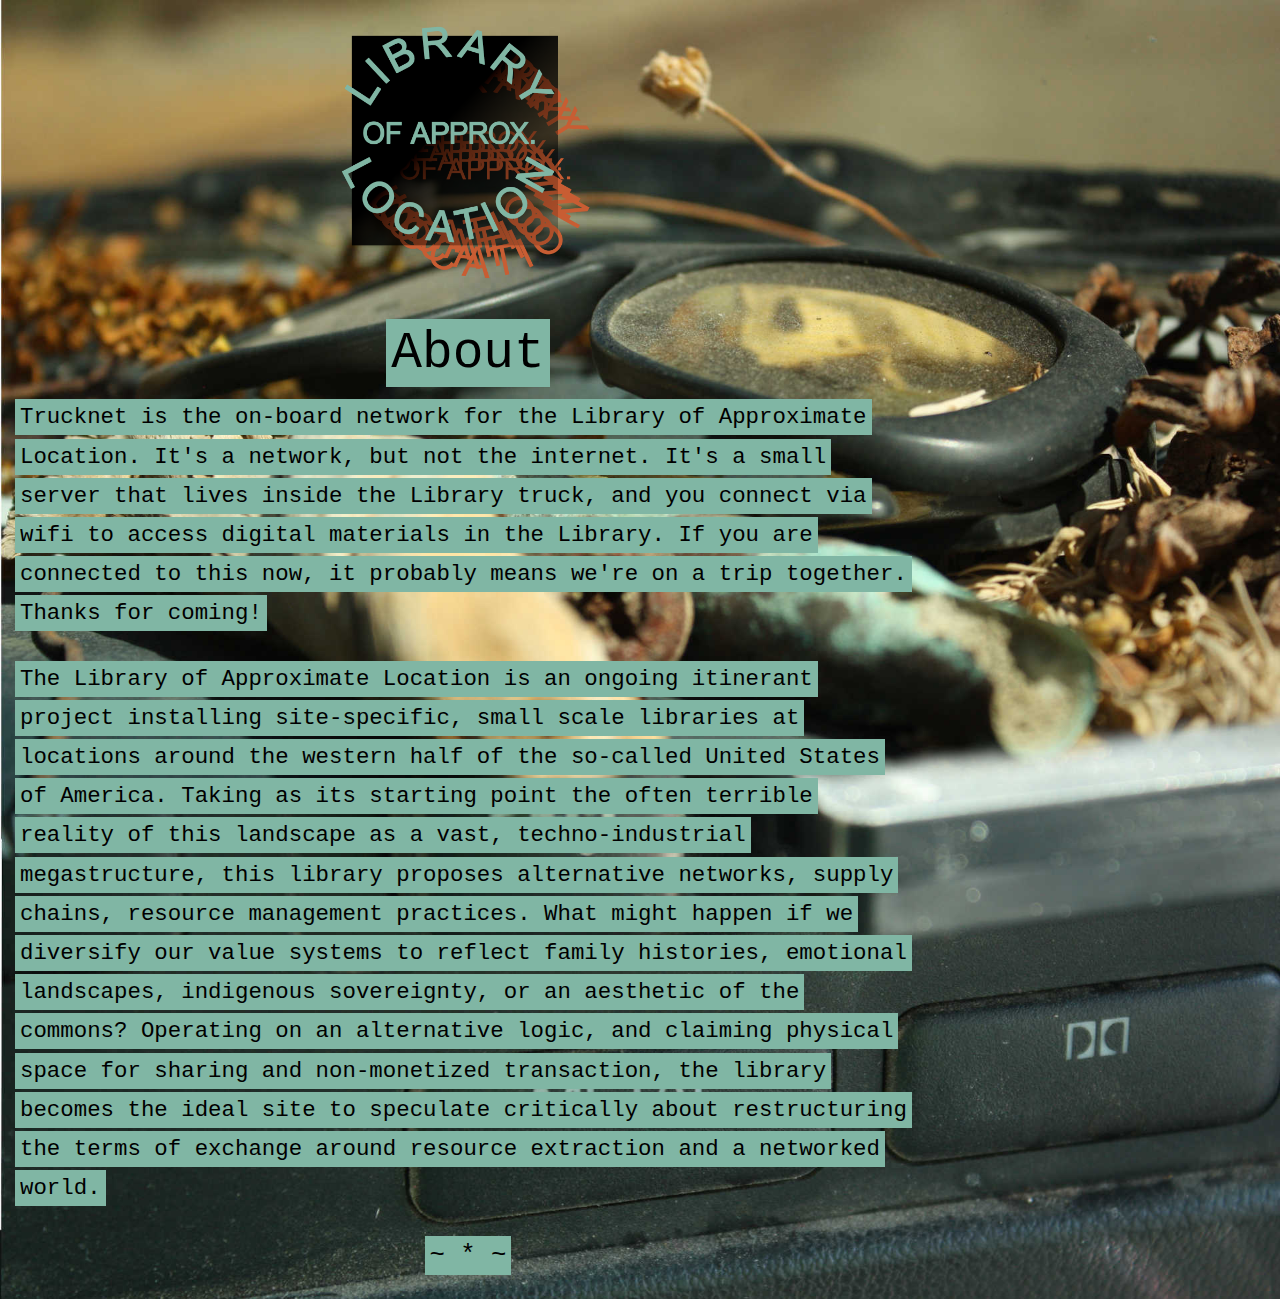
==== about.html @ 235fa909 "first commit" ====
<!DOCTYPE html>
<html>
<head>
  <meta charset="utf-8">
  <title>Trucknet | About</title>
  <link rel="stylesheet" href="assets/style.css">
</head>
<body>
  <div class="container">
    <div class="wrapper">
      <div class="logo">
        <p><img src="assets/Logo_green-red_cascade_gradientBlock_transpbackgrnd_small.png"></p>
      </div>
      <div class="big-content">
        <p class="highlight">About</p>
      </div>
      <div class="small-content">
        <p class="highlight">Trucknet is the on-board network for the Library of Approximate Location. It's a network, but not the internet. It's a small server that lives inside the Library truck, and you connect via wifi to access digital materials in the Library. If you are connected to this now, it probably means we're on a trip together. Thanks for coming!
        </p>
        <br>
        <br>
        <p class="highlight">The Library of Approximate Location is an ongoing itinerant project installing site-specific, small scale libraries at locations around the western half of the so-called United States of America. Taking as its starting point the often terrible reality of this landscape as a vast, techno-industrial megastructure, this library proposes alternative networks, supply chains, resource management practices. What might happen if we diversify our value systems to reflect family histories, emotional landscapes, indigenous sovereignty, or an aesthetic of the commons? Operating on an alternative logic, and claiming physical space for sharing and non-monetized transaction, the library becomes the ideal site to speculate critically about restructuring the terms of exchange around resource extraction and a networked world.
        </p>
      </div>
      <div class="footer-content">
        <p class="highlight" style="font-size: 2vw;"> ~ * ~ </p>
      </div>
   </div>
  </div>
</body>
</html>
---- assets/style.css ----
html, body {
  margin: 0;
  height: 100%;
}
a {
  text-decoration: underline;
  color: inherit;
}
a:hover {
  color: #c85c34;
}
.container {
  background-image: url('background.jpg');
  background-repeat: no-repeat;
  background-position: center top;
  background-size: cover;
  min-height: 100%;
  min-width: 100%;
  position: absolute;
  left: 0;
  top: 0;
}
.wrapper {
  width: 70%;
  margin: 20px;
}
@media screen and (max-width: 800px) {
  .wrapper {
    width: 95%;
    margin: 10px;
  }
}
.logo {
  text-align: center;
  width: 30%;
  margin: auto;
}
@media screen and (max-width: 800px) {
  .logo {
    width: 55%;
  }
}
img {
  max-width: 100%;
  height: auto;
}
.big-content {
  text-align: center;
  font-family: monospace;
  font-size: 4vw;
  color: black;
}
@media screen and (max-width: 900px) {
  .big-content {
    font-size: 2.5em;
  }
}
.highlight {
  background: #80b6a4;
  display: inline;
  line-height: 1.75;
  outline-width: 5px;
  outline-style: solid;
  outline-color: #80b6a4;
}
.small-content {
  text-align: left;
  font-family: monospace;
  font-size: 1.75vw;
  color: black;
}
@media screen and (max-width: 900px) {
  .small-content {
    font-size: 1.25em;
  }
}
.footer-content {
  text-align: center;
  font-family: monospace;
  font-size: 2vw;
  color: black;
  padding-top: 2vw;
}
@media screen and (max-width: 900px) {
  .footer-content {
    font-size: 2em;
  }
}
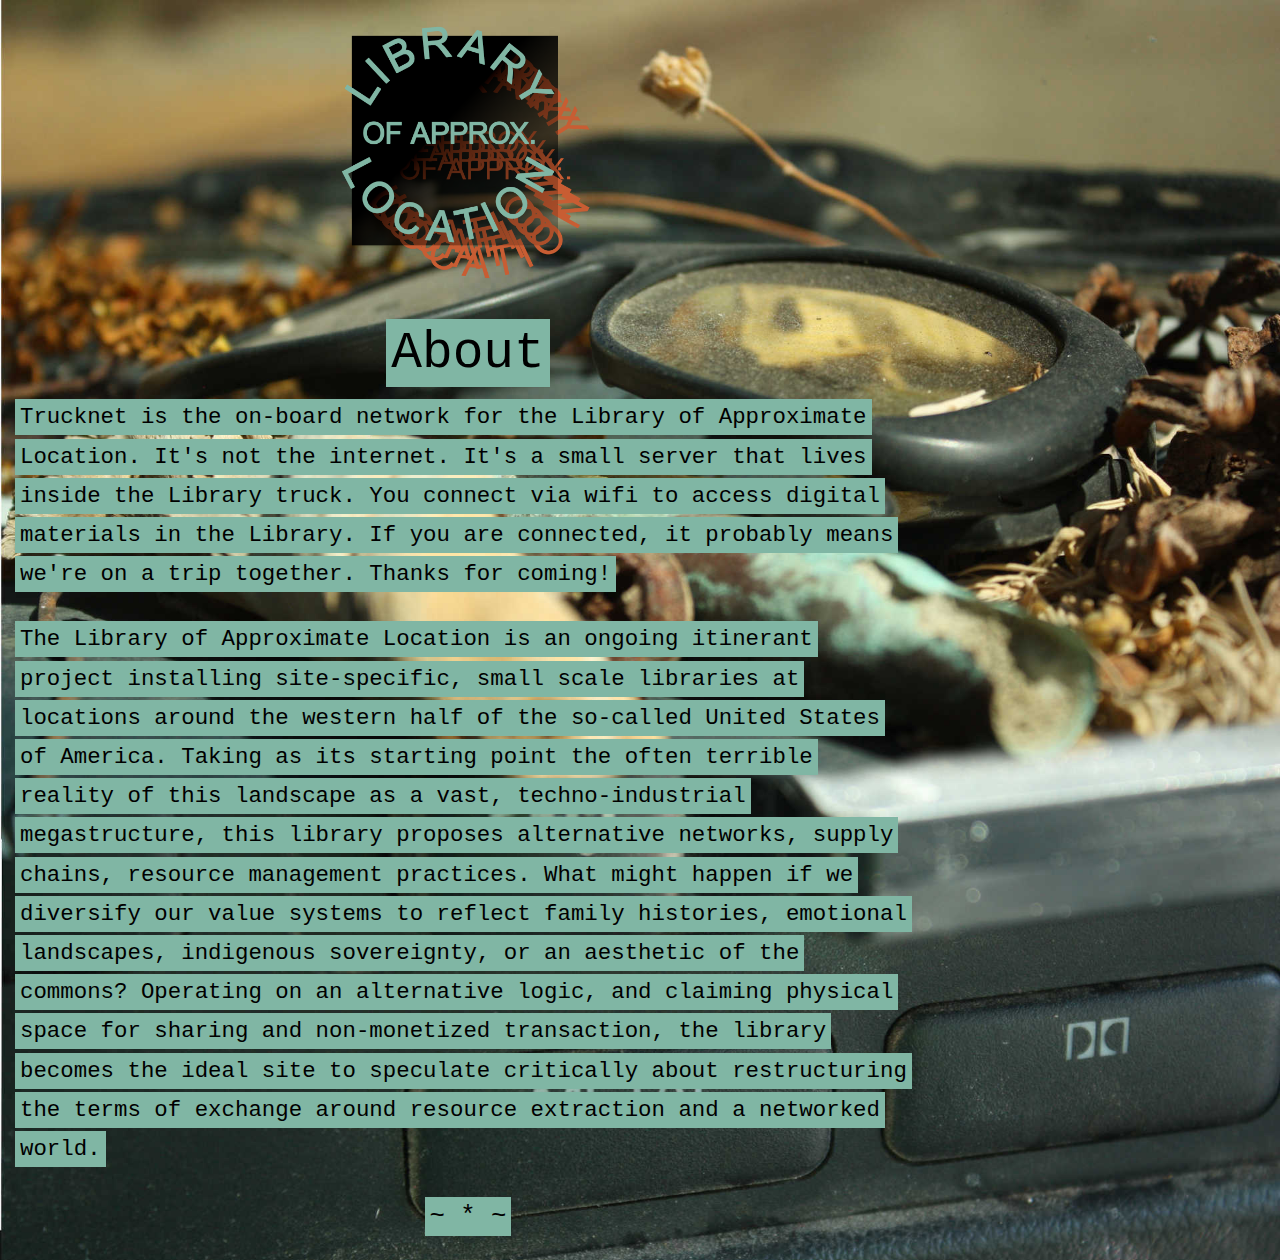
==== commit a10ec91b: "update page text" ====
--- a/about.html
+++ b/about.html
@@ -15,7 +15,7 @@
         <p class="highlight">About</p>
       </div>
       <div class="small-content">
-        <p class="highlight">Trucknet is the on-board network for the Library of Approximate Location. It's a network, but not the internet. It's a small server that lives inside the Library truck, and you connect via wifi to access digital materials in the Library. If you are connected to this now, it probably means we're on a trip together. Thanks for coming!
+        <p class="highlight">Trucknet is the on-board network for the Library of Approximate Location. It's not the internet. It's a small server that lives inside the Library truck. You connect via wifi to access digital materials in the Library. If you are connected, it probably means we're on a trip together. Thanks for coming!
         </p>
         <br>
         <br>
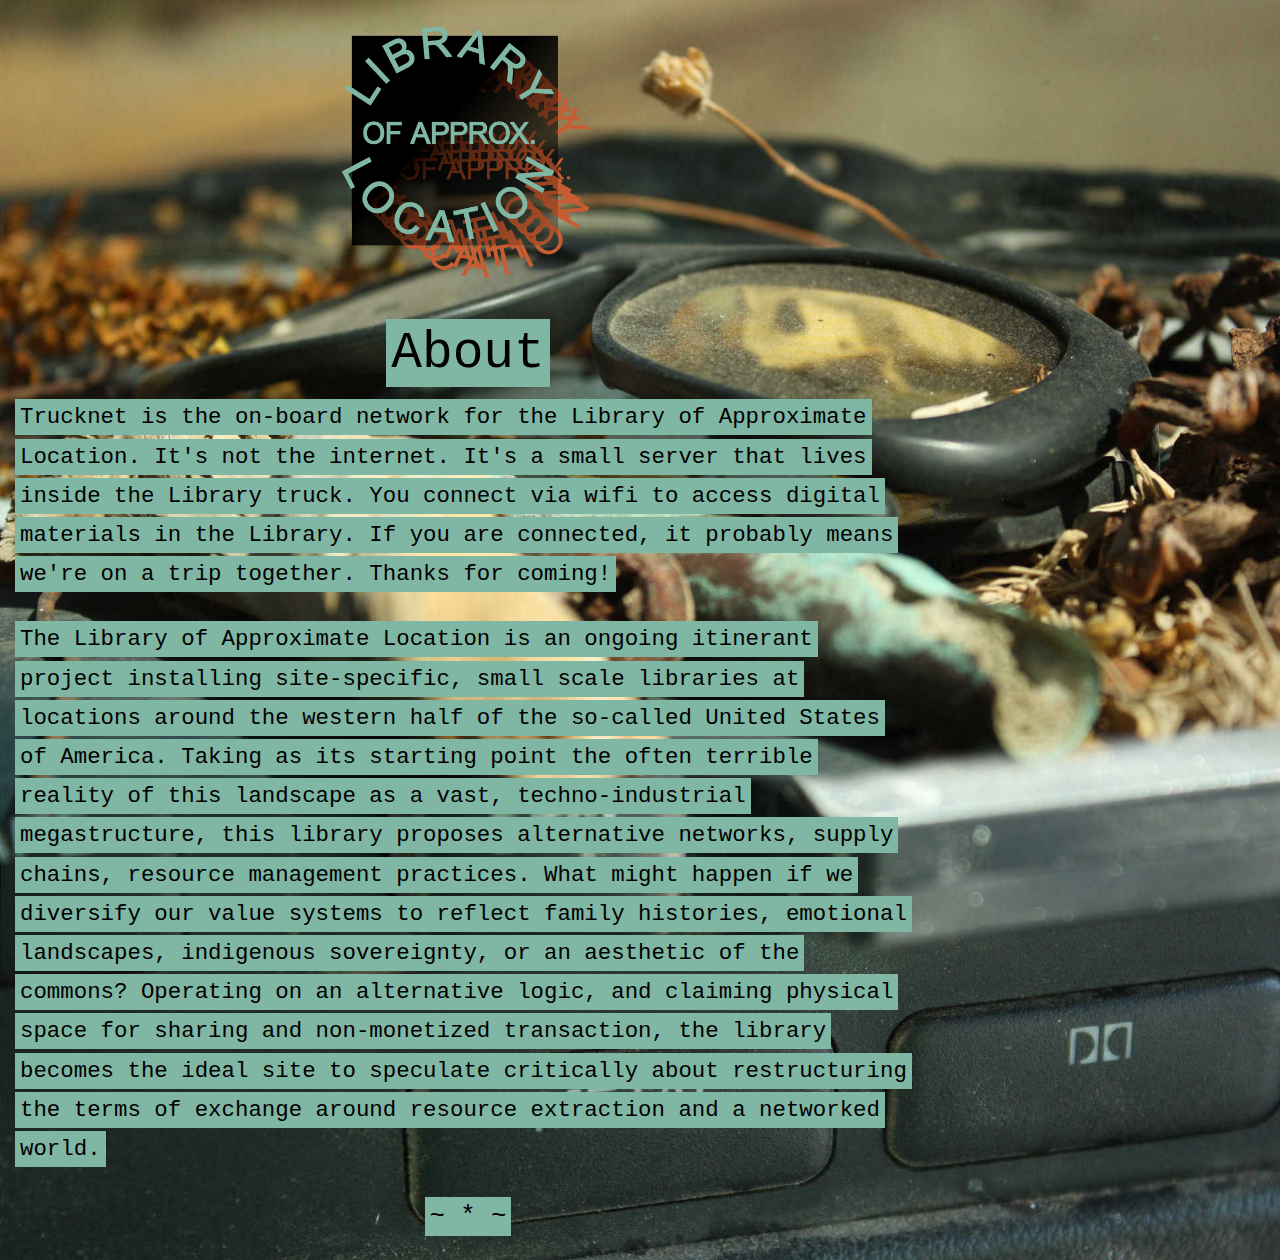
==== commit 26d676b9: "update links" ====
--- a/about.html
+++ b/about.html
@@ -9,7 +9,7 @@
   <div class="container">
     <div class="wrapper">
       <div class="logo">
-        <p><img src="assets/Logo_green-red_cascade_gradientBlock_transpbackgrnd_small.png"></p>
+        <p><a href="index.html"><img src="assets/Logo_green-red_cascade_gradientBlock_transpbackgrnd_small.png"></a></p>
       </div>
       <div class="big-content">
         <p class="highlight">About</p>
